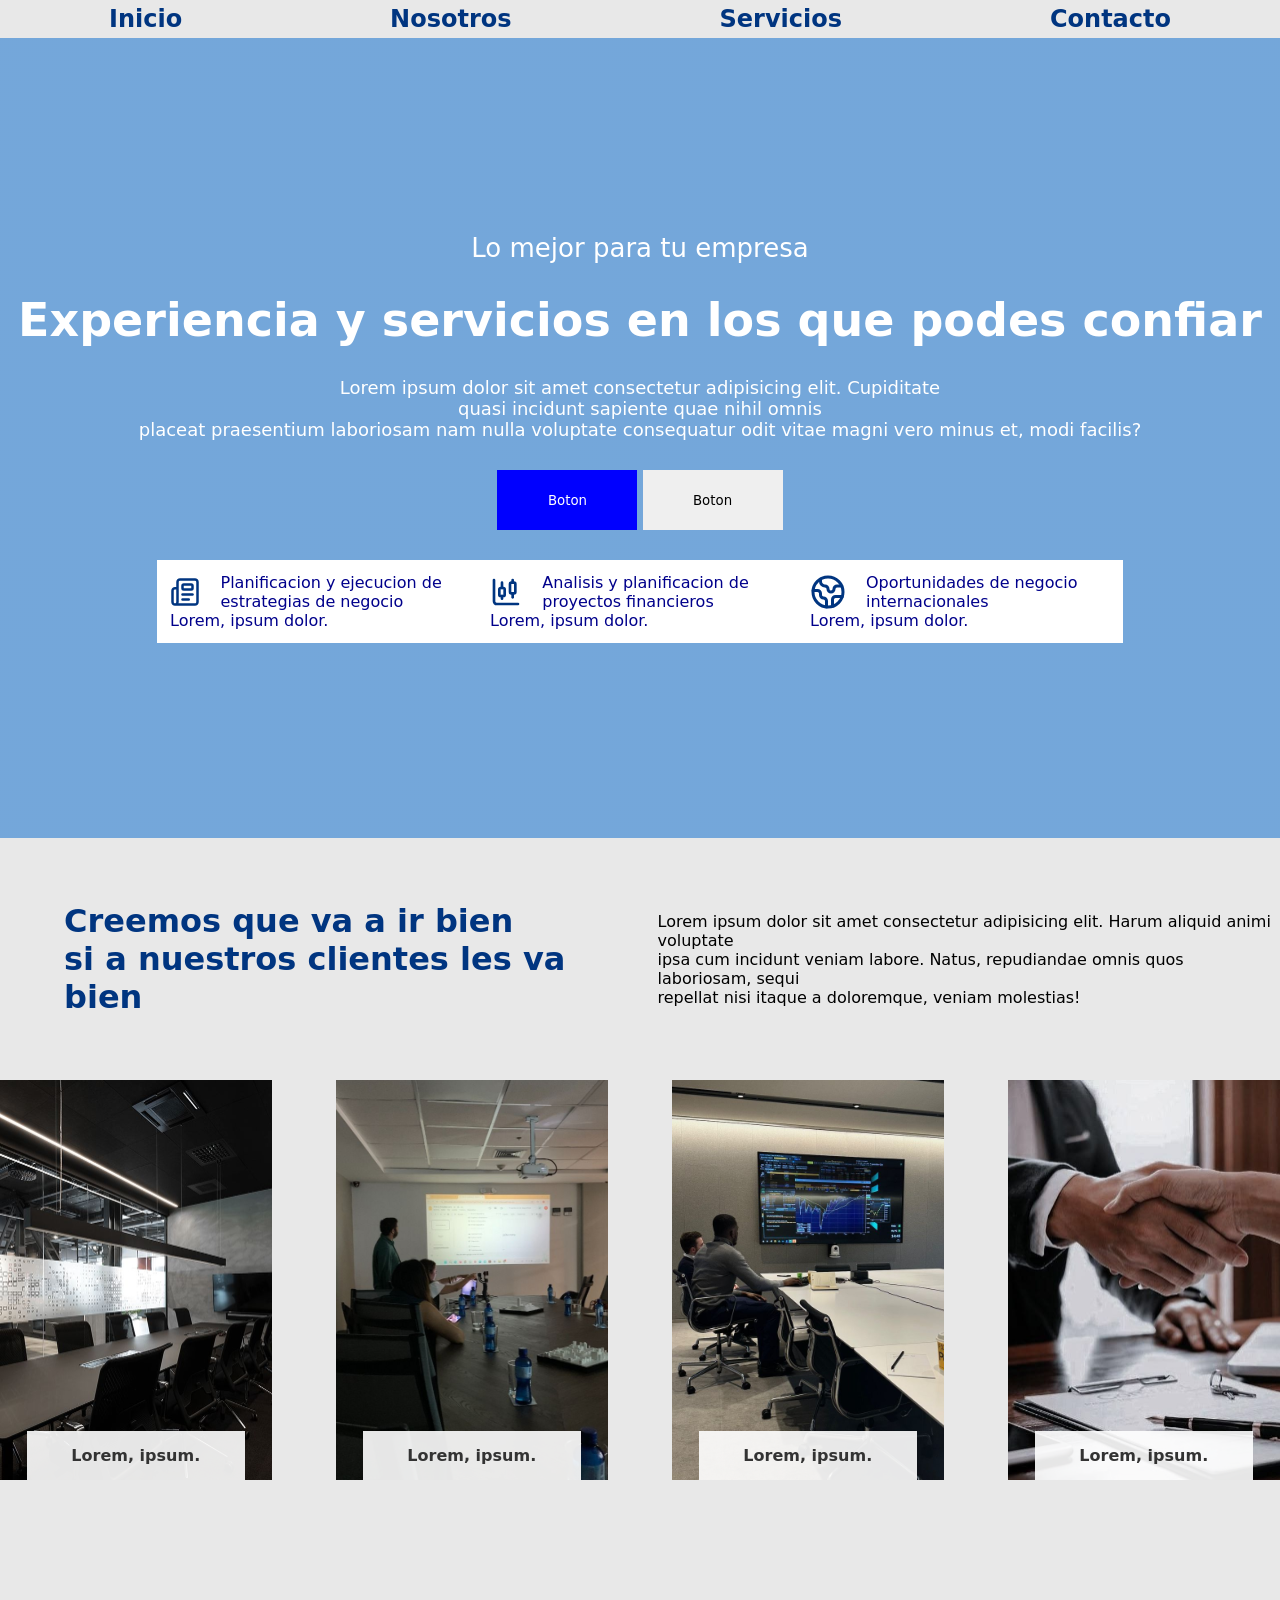
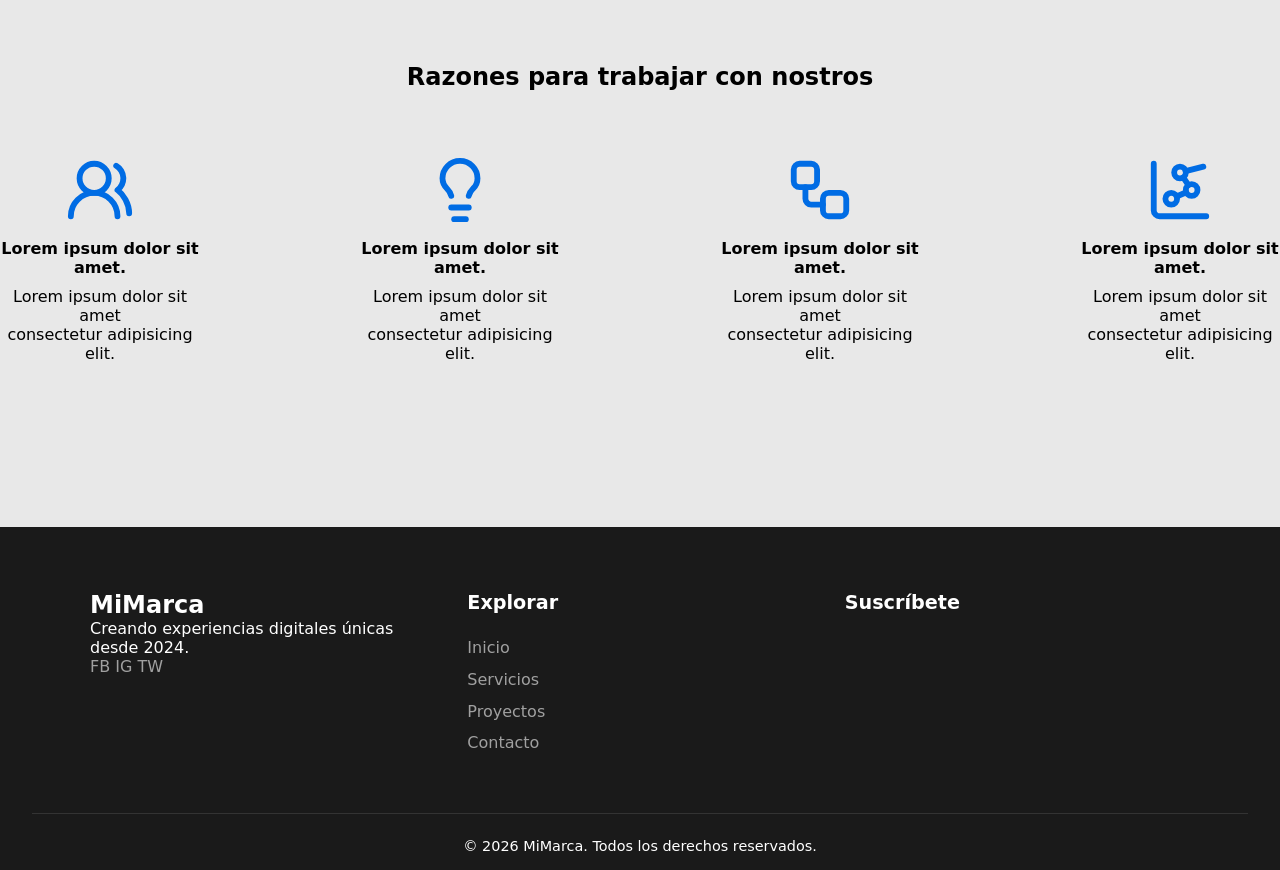
==== index.html @ fb5381f4 "first commit" ====
<!DOCTYPE html>
<html lang="en">
<head>
    <meta charset="UTF-8">
    <meta name="viewport" content="width=device-width, initial-scale=1.0">
    <title>Document</title>
    <link rel="stylesheet" href="style.css">
</head>
<body>
    <header class="header-class">
        <nav class="navbar-resto" id="idnav">
            <ul>
                <li><a href="./index.html">Inicio</a></li>
                <li><a href="./nosotros.html">Nosotros</a></li>
                <li><a href="./servicios.html">Servicios</a></li>
                <li><a href="./contacto.html">Contacto</a></li>
            </ul>
        </nav>
    </header>
    <main>
        <p class="upper-h1-text">Lo mejor para tu empresa</p>
        <h1>Experiencia y servicios en los que podes confiar</h1>
        <p class="lorem-text">Lorem ipsum dolor sit amet consectetur adipisicing elit. Cupiditate <br> quasi incidunt sapiente quae nihil omnis
            <br> placeat praesentium laboriosam nam nulla voluptate consequatur odit vitae magni vero minus et, modi facilis?</p>
        <div>
            <button class="main-button-left">Boton</button> <button class="main-button-right">Boton</button>
        </div>
        <div class="main-cards">
        <div >
            <div class="main-card"><img class="main-cards-img" src="./img/newspaper 1.svg" alt=""><p>Planificacion y ejecucion de estrategias de negocio</p></div>
            <p>Lorem, ipsum dolor.</p>
        </div>
        <div>
            <div class="main-card"><img class="main-cards-img" src="img/chart-candlestick 1.svg" alt=""><p>Analisis y planificacion de proyectos financieros</p></div>
            <p>Lorem, ipsum dolor.</p>
        </div>
        <div >
            <div class="main-card"><img class="main-cards-img" src="img/earth 1.svg" alt=""><p>Oportunidades de negocio internacionales</p></div>
            <p>Lorem, ipsum dolor.</p>
        </div>
        </div>
    </main>
    <section>
        <div class="sub-title"><h2>Creemos que va a ir bien <br>si a nuestros clientes les va bien</h2>
        <p>Lorem ipsum dolor sit amet consectetur adipisicing elit. Harum aliquid animi voluptate <br> ipsa cum incidunt veniam labore. Natus, repudiandae omnis quos laboriosam, sequi <br> repellat nisi itaque a doloremque, veniam molestias!</p></div>
        <div class="cards-business">
            <div class="card-item">
                <img src="./img/image 20.svg" alt="" >
                <p class="card-text">Lorem, ipsum.</p>
            </div>
            <div class="card-item">
                <img src="./img/image 21.svg" alt="">
                <p class="card-text">Lorem, ipsum.</p>
            </div>
            <div class="card-item">
                <img src="./img/image 22.svg" alt="" >
                <p class="card-text">Lorem, ipsum.</p>
            </div>
            <div class="card-item">
                <img src="./img/image 23.svg" alt="">
                <p class="card-text">Lorem, ipsum.</p>
            </div>
        </div>
        <button></button>
    </section>
    <section class="reason-sect">
        <h2>Razones para trabajar con nostros</h2>
        <div class="best-section">
            <div>
                <img src="/img/users-round 1.svg" alt="">
                <p class="best-text-first">Lorem ipsum dolor sit amet.</p>
                <p>Lorem ipsum dolor sit amet <br>consectetur adipisicing elit.</p>
            </div>
            <div>
                <img src="img/lightbulb 1.svg" alt="">
                <p class="best-text-first">Lorem ipsum dolor sit amet.</p>
                <p>Lorem ipsum dolor sit amet <br>consectetur adipisicing elit.</p>
            </div>
            <div>
                <img src="img/workflow 1.svg" alt="">
                <p class="best-text-first">Lorem ipsum dolor sit amet.</p>
                <p>Lorem ipsum dolor sit amet<br> consectetur adipisicing elit.</p>
            </div>
            <div>
                <img src="img/chart-network 1.svg" alt="">
                <p class="best-text-first">Lorem ipsum dolor sit amet.</p>
                <p>Lorem ipsum dolor sit amet <br>consectetur adipisicing elit.</p>
            </div>
        </div>
    </section>
    <footer class="main-footer">
  <div class="footer-container">
    
    <div class="footer-section">
      <h2 class="footer-logo">MiMarca</h2>
      <p>Creando experiencias digitales únicas desde 2024.</p>
      <div class="social-links">
        <a href="#">FB</a>
        <a href="#">IG</a>
        <a href="#">TW</a>
      </div>
    </div>

    <div class="footer-section">
      <h3>Explorar</h3>
      <ul>
        <li><a href="#">Inicio</a></li>
        <li><a href="#">Servicios</a></li>
        <li><a href="#">Proyectos</a></li>
        <li><a href="#">Contacto</a></li>
      </ul>
    </div>

    <div class="footer-section">
      <h3>Suscríbete</h3>
      <form class="newsletter-form">
      </form>
    </div>

  </div>
  
  <div class="footer-bottom">
    <p>&copy; 2026 MiMarca. Todos los derechos reservados.</p>
  </div>
</footer>
</body>
</html>
---- style.css ----
* {
    margin: 0;
    padding: 0;
    box-sizing: border-box;
    font-family: system-ui, -apple-system, BlinkMacSystemFont, 'Segoe UI', Roboto, Oxygen, Ubuntu, Cantarell, 'Open Sans', 'Helvetica Neue', sans-serif;
}

:root {
  --bg-footer: #1a1a1a;
  --text-main: #ffffff;
  --text-muted: #a0a0a0;
  --accent: #3498db;
}

body {
    margin: 0;
    padding: 0;
    background-color: #E8E8E8;
}

header {
    background-size: cover;
    background-position: center;
    background-attachment: fixed;

}


.navbar ul {
    display: flex;
    justify-content: space-around;
    gap: 10%;
    list-style: none;
    text-decoration: none;
}

.navbar ul a {
    text-decoration: none;
    color: #003580;
    font-weight: bold;
}

main {
    display: flex;
    justify-content: center;
    flex-direction: column;
    align-items: center;
    min-height: 800px;
    background-image: linear-gradient(rgba(0, 102, 204, 0.5), rgba(0, 102, 204, 0.5)), url('https://images.unsplash.com/photo-1431540015161-0bf868a2d407?fm=jpg&q=60&w=3000&auto=format&fit=crop&ixlib=rb-4.1.0&ixid=M3wxMjA3fDB8MHxzZWFyY2h8Mnx8c2FsYSUyMGRlJTIwcmV1bmlvbmVzfGVufDB8fDB8fHww');
    background-size: cover;
    background-position: center;
    background-attachment: fixed;
    color: white;
    gap: 30px;
}

.main-cards {
    display: flex;
    gap: 20px;
    background-color: white;
    color: darkblue;
    min-height: 70px;
    padding: 1%;
}

.main-card {
    display: flex;
    justify-content: center;
    align-items: center;
    max-width: 300px;
    gap: 20px;
}

.upper-h1-text {
    font-size: 26px;
}



.lorem-text {
    text-align: center;
    font-size: 18px;
}

h1 {
    font-size: 46px;
}


.main-cards-img {
    width: 50px;
}


button {
    appearance: none;
    border:none;
}

.main-button-left {
    background-color: blue;
    width: 140px;
    height: 60px;
    color: white;
}

.main-button-right {
    width: 140px;
    height: 60px;

}

.sub-title {
    display: flex;
    align-items: center;
    justify-content: center;
}

.sub-title h2 {
    font-size: 32px;
    color: #003580;
    padding: 5%;
}

.cards-business {
    display: flex;
    justify-content: center;
    gap: 5%;
}

.cards-business img {
    min-width: 300px;
    height: 400px;
}

.card-item {
    position: relative; 
    width: 300px;       
    height: 400px;      
    overflow: hidden;   
}

.card-item img {
    display: block;
    width: 100%;
    height: 100%;
    object-fit: cover; 
}


.card-text {
    position: absolute;
    bottom: 0;          
    left: 27px;
    width: 80%;        
    margin: 0;         
    padding: 15px;      
    background-color: rgba(255, 255, 255, 0.9); 
    color: #333;
    text-align: center;
    font-weight: bold;
}

.reason-sect {
    display: flex;
    flex-direction: column;
    justify-content: center;
    text-align: center;
    align-items: center;
    margin-top: 5%;
    min-height: 500px;
}

.reason-sect h2{
    align-self: center;
}

.best-section {
    display: flex;
    gap: 20%;
    justify-content: center;
    align-items: center;
    margin-top: 5%;
}

.best-section div img {
    width: 70px;
}

.best-section div {
    width: 200px;
}

.best-section div p {
    width: 200px;
    text-align: center;
    margin-top: 10px;
}

.best-text-first {
    font-weight: bold;
}



.main-footer {
  background-color: var(--bg-footer);
  color: var(--text-main);
  padding: 4rem 2rem 1rem;
  font-family: sans-serif;
  margin-top: 5%;
}

.footer-container {
  max-width: 1100px;
  margin: 0 auto;
  display: grid;
  grid-template-columns: repeat(auto-fit, minmax(200px, 1fr));
  gap: 2rem;
}

.footer-section h3 {
  margin-bottom: 1.5rem;
  font-size: 1.2rem;
}

.footer-section ul {
  list-style: none;
  padding: 0;
}

.footer-section ul li {
  margin-bottom: 0.8rem;
}

.footer-section a {
  color: var(--text-muted);
  text-decoration: none;
  transition: color 0.3s;
}

.footer-section a:hover {
  color: var(--accent);
}

.btn-reset {
  background: none;
  color: inherit;
  border: none;
  padding: 0;
  font: inherit;
  cursor: pointer;
  appearance: none;
}

.newsletter-form {
  display: flex;
  gap: 0.5rem;
}

.newsletter-form input {
  background: #2a2a2a;
  border: 1px solid #444;
  padding: 0.6rem;
  color: white;
  border-radius: 4px;
  flex-grow: 1;
}

.btn-submit {
  background-color: var(--accent);
  padding: 0.6rem 1.2rem;
  border-radius: 4px;
  font-weight: bold;
}


.footer-bottom {
  text-align: center;
  margin-top: 3rem;
  padding-top: 1.5rem;
  border-top: 1px solid #333;
  font-size: 0.9rem;
}

/* nosotros */

.header-class{
    background-image: none;
}


.navbar-resto ul{
    display: flex;
    padding: 5px;
    justify-content: space-around;
    list-style: none;
}

.navbar-resto ul li a {
    text-decoration: none;
    color: #003580;
    font-size: 24px;
    font-weight: bolder;
}

.nosotros-section {
    min-height: 700px;
    display: flex;
    justify-content: center;
    align-items: center;
    margin-top: 5%;
    gap: 5%;
}

.Nosotros-sec-main {
    display: flex;
    flex-direction: column;
    justify-content: center;
    margin-top: 3%;
    margin-left: 20%;
}

.Nosotros-sec-main h2 {
    font-size: 36px;
    color: #003580;
}

.Nosotros-sec-main h3 {
    font-size: 25px;
}

.Nosotros-sec-main p {
    margin-top: 5%;
    color: #333;
}

.nosotros-div {
    display: flex;
    flex-wrap: wrap;
    gap: 50px;
    margin-top: 5%;
}

.exito-div {
    width: 500px;
}

.business-img {
    width: 600px;
    border-radius: 10px;
}

.galery-img {
    width: 300px;
    height: 250px;
    border-radius: 10px;
}

.galery {
    display: grid;
    grid-template-columns: 1fr 1fr;
    gap: 100px;
    margin-top: 5%;
}

.galery-text {
    width: 400px;
}

.galery-text h3 {
    font-size: 25px;
}

.galery-text p {
    color: #333;
    margin-top: 3%;
}

.nosotros-title {
    font-size: 36px;
    color: #003580;
    margin-left: 20%;
}

.estrategia {
    height: 700px;
    display: flex;
    flex-direction: column;
    justify-content: center;
    align-items: center;
}

.estrategia h3 {
    font-size: 36px;
    color: #003580;
    position: relative;
    right: 250px;
}

.cards-div {
    margin-top: 3%;
    display: flex;
    gap: 5%;
    max-width: 900px;
}

.cards-div div {
    background-color: #D7D7D7;
    border-radius: 10px;
    padding: 3%;
    min-height: 200px;
}


.cards-div div p {
    margin-top: 20px;
    color: #444;
}

.graphic {
    border-radius: 100%;
    width: 300px;
    height: 300px;
    border: 10px solid #D7D7D7;
}

.graphic-section {
    display: flex;
    justify-content: center;
    align-items: center;
}

.graphic-section-div {
    display: flex;
    justify-content: center;
    align-items: center;
    gap: 5%;
    width: 900px;
}

.graphic-section-div h3 {
    margin-bottom: 5%;
    font-size: 25px;
}

.graphic-section-div div p {
    color: #444;
}

.contact-cards {
    display: grid;
    grid-template-columns: 300px 300px;
    gap: 50px 200px;
}

.card-contact  {
    border: 1px solid gray;
    border-radius: 5px;
    padding: 7%;
    max-width: fit-content;

}

.card-contact-info {
    color: #333;
    width: 40rem;
}

.card-contact-title {
    font-weight: bold;
    font-size: 24px;
    margin-bottom: 15px;
}

.contact-sec {
    min-height: 700px;
    place-content: center;
    place-items: center;
    gap: 100px;
}

.card-sup {
    display: flex;
    height: 30px;
    gap: 10px;
    margin-bottom: 10%;
}

.contact-sec h2 {
    margin-bottom: 5%;
    position: relative;
    justify-content: flex-start;
    right: 12%;
    color: #003580;
    font-size: 32px;
}
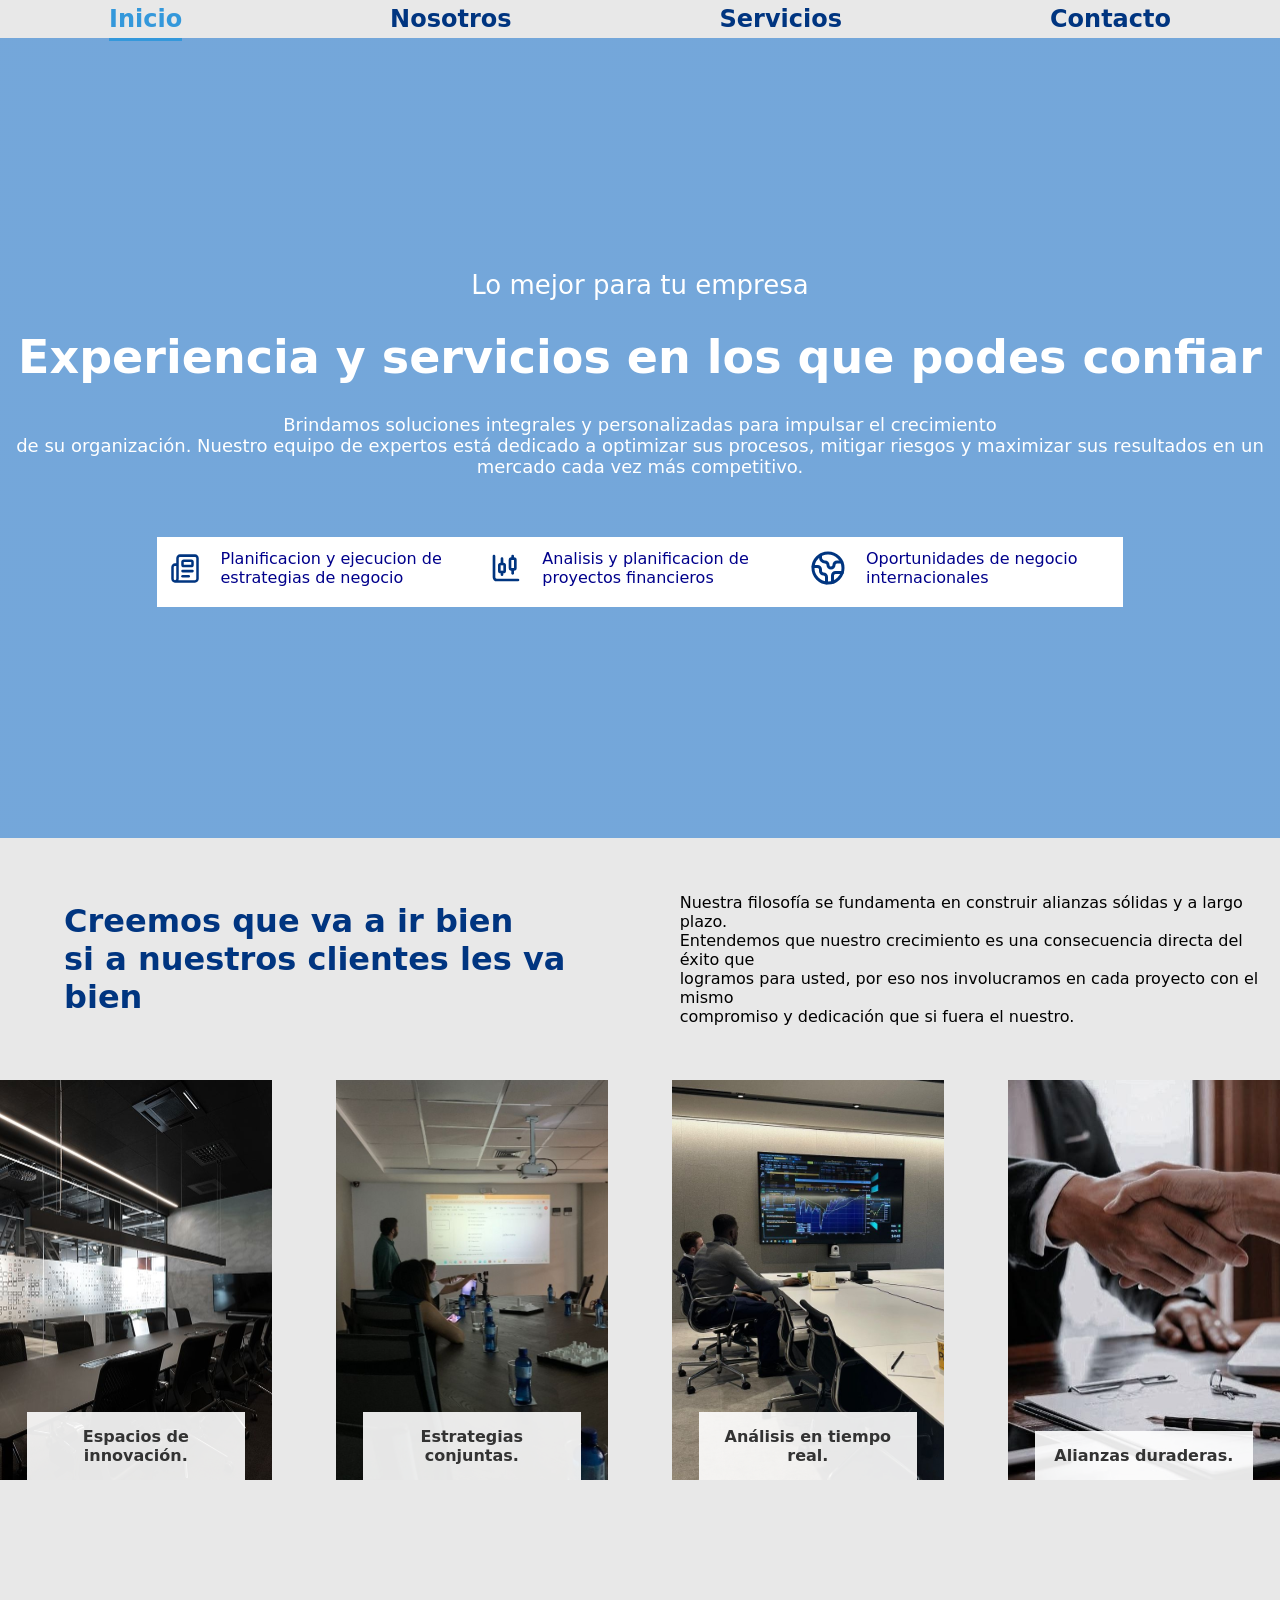
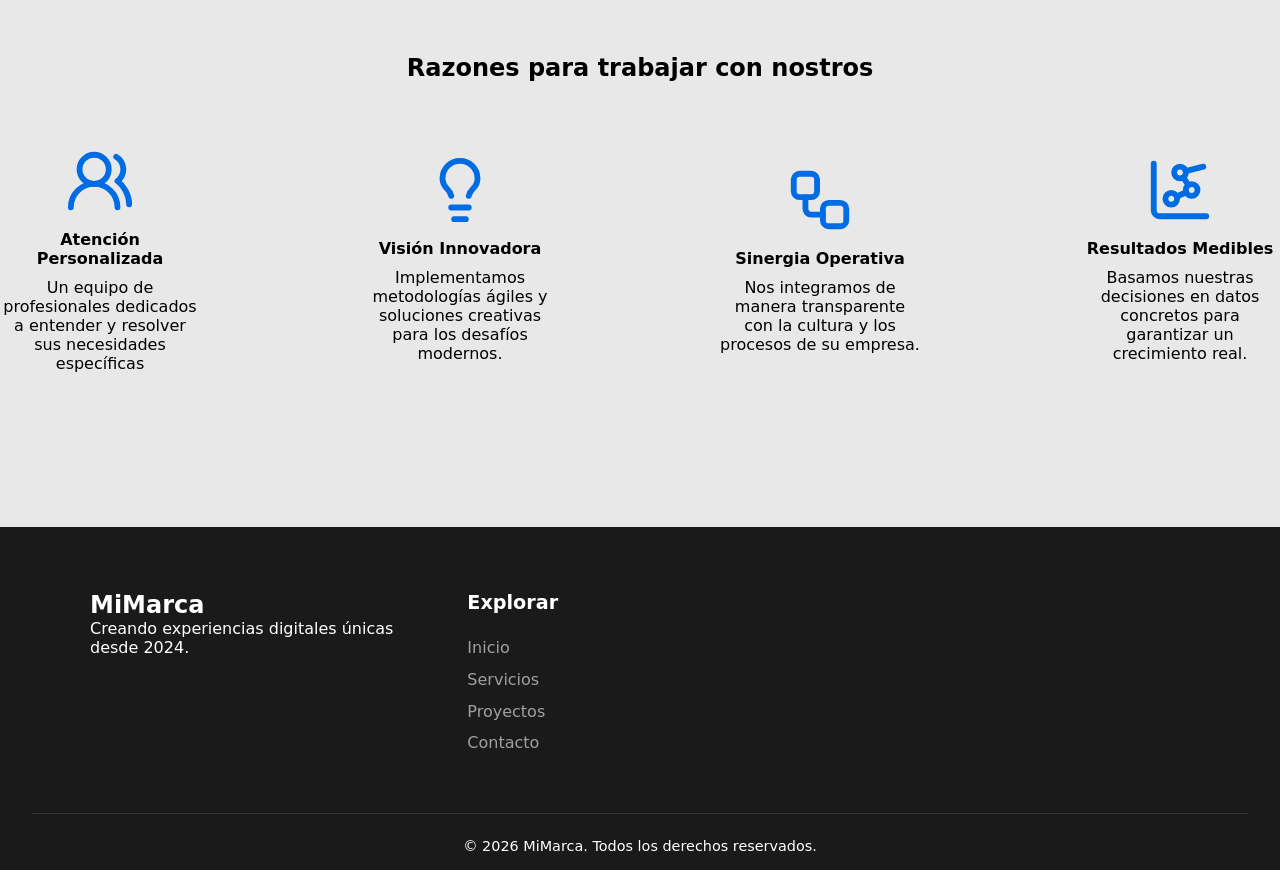
==== commit a590466c: "cambio-queries" ====
--- a/index.html
+++ b/index.html
@@ -10,7 +10,7 @@
     <header class="header-class">
         <nav class="navbar-resto" id="idnav">
             <ul>
-                <li><a href="./index.html">Inicio</a></li>
+                <li><a href="./index.html" class="activo">Inicio</a></li>
                 <li><a href="./nosotros.html">Nosotros</a></li>
                 <li><a href="./servicios.html">Servicios</a></li>
                 <li><a href="./contacto.html">Contacto</a></li>
@@ -20,45 +20,42 @@
     <main>
         <p class="upper-h1-text">Lo mejor para tu empresa</p>
         <h1>Experiencia y servicios en los que podes confiar</h1>
-        <p class="lorem-text">Lorem ipsum dolor sit amet consectetur adipisicing elit. Cupiditate <br> quasi incidunt sapiente quae nihil omnis
-            <br> placeat praesentium laboriosam nam nulla voluptate consequatur odit vitae magni vero minus et, modi facilis?</p>
+        <p class="lorem-text">Brindamos soluciones integrales y personalizadas para impulsar el crecimiento <br> de su organización. Nuestro equipo de expertos está dedicado a optimizar sus procesos, mitigar riesgos y maximizar sus resultados en un mercado cada vez más competitivo.
         <div>
-            <button class="main-button-left">Boton</button> <button class="main-button-right">Boton</button>
         </div>
         <div class="main-cards">
         <div >
             <div class="main-card"><img class="main-cards-img" src="./img/newspaper 1.svg" alt=""><p>Planificacion y ejecucion de estrategias de negocio</p></div>
-            <p>Lorem, ipsum dolor.</p>
         </div>
         <div>
             <div class="main-card"><img class="main-cards-img" src="img/chart-candlestick 1.svg" alt=""><p>Analisis y planificacion de proyectos financieros</p></div>
-            <p>Lorem, ipsum dolor.</p>
+
         </div>
         <div >
             <div class="main-card"><img class="main-cards-img" src="img/earth 1.svg" alt=""><p>Oportunidades de negocio internacionales</p></div>
-            <p>Lorem, ipsum dolor.</p>
+
         </div>
         </div>
     </main>
     <section>
         <div class="sub-title"><h2>Creemos que va a ir bien <br>si a nuestros clientes les va bien</h2>
-        <p>Lorem ipsum dolor sit amet consectetur adipisicing elit. Harum aliquid animi voluptate <br> ipsa cum incidunt veniam labore. Natus, repudiandae omnis quos laboriosam, sequi <br> repellat nisi itaque a doloremque, veniam molestias!</p></div>
+        <p>Nuestra filosofía se fundamenta en construir alianzas sólidas y a largo plazo. <br>Entendemos que nuestro crecimiento es una consecuencia directa del éxito que <br>logramos para usted, por eso nos involucramos en cada proyecto con el mismo <br>compromiso y dedicación que si fuera el nuestro.</p></div>
         <div class="cards-business">
             <div class="card-item">
                 <img src="./img/image 20.svg" alt="" >
-                <p class="card-text">Lorem, ipsum.</p>
+                <p class="card-text">Espacios de innovación.</p>
             </div>
             <div class="card-item">
                 <img src="./img/image 21.svg" alt="">
-                <p class="card-text">Lorem, ipsum.</p>
+                <p class="card-text">Estrategias conjuntas.</p>
             </div>
             <div class="card-item">
                 <img src="./img/image 22.svg" alt="" >
-                <p class="card-text">Lorem, ipsum.</p>
+                <p class="card-text">Análisis en tiempo real.</p>
             </div>
             <div class="card-item">
                 <img src="./img/image 23.svg" alt="">
-                <p class="card-text">Lorem, ipsum.</p>
+                <p class="card-text">Alianzas duraderas.</p>
             </div>
         </div>
         <button></button>
@@ -68,23 +65,23 @@
         <div class="best-section">
             <div>
                 <img src="/img/users-round 1.svg" alt="">
-                <p class="best-text-first">Lorem ipsum dolor sit amet.</p>
-                <p>Lorem ipsum dolor sit amet <br>consectetur adipisicing elit.</p>
+                <p class="best-text-first">Atención Personalizada</p>
+                <p>Un equipo de profesionales dedicados a entender y resolver sus necesidades específicas</p>
             </div>
             <div>
                 <img src="img/lightbulb 1.svg" alt="">
-                <p class="best-text-first">Lorem ipsum dolor sit amet.</p>
-                <p>Lorem ipsum dolor sit amet <br>consectetur adipisicing elit.</p>
+                <p class="best-text-first">Visión Innovadora</p>
+                <p>Implementamos metodologías ágiles y soluciones creativas para los desafíos modernos.</p>
             </div>
             <div>
                 <img src="img/workflow 1.svg" alt="">
-                <p class="best-text-first">Lorem ipsum dolor sit amet.</p>
-                <p>Lorem ipsum dolor sit amet<br> consectetur adipisicing elit.</p>
+                <p class="best-text-first">Sinergia Operativa</p>
+                <p>Nos integramos de manera transparente con la cultura y los procesos de su empresa.</p>
             </div>
             <div>
                 <img src="img/chart-network 1.svg" alt="">
-                <p class="best-text-first">Lorem ipsum dolor sit amet.</p>
-                <p>Lorem ipsum dolor sit amet <br>consectetur adipisicing elit.</p>
+                <p class="best-text-first">Resultados Medibles</p>
+                <p>Basamos nuestras decisiones en datos concretos para garantizar un crecimiento real.</p>
             </div>
         </div>
     </section>
@@ -94,25 +91,19 @@
     <div class="footer-section">
       <h2 class="footer-logo">MiMarca</h2>
       <p>Creando experiencias digitales únicas desde 2024.</p>
-      <div class="social-links">
-        <a href="#">FB</a>
-        <a href="#">IG</a>
-        <a href="#">TW</a>
-      </div>
     </div>
 
     <div class="footer-section">
       <h3>Explorar</h3>
       <ul>
-        <li><a href="#">Inicio</a></li>
-        <li><a href="#">Servicios</a></li>
-        <li><a href="#">Proyectos</a></li>
-        <li><a href="#">Contacto</a></li>
+        <li><a href="./index.html">Inicio</a></li>
+        <li><a href="./servicios.html">Servicios</a></li>
+        <li><a href="./proyectos.html">Proyectos</a></li>
+        <li><a href="./contacto.html">Contacto</a></li>
       </ul>
     </div>
 
     <div class="footer-section">
-      <h3>Suscríbete</h3>
       <form class="newsletter-form">
       </form>
     </div>
--- a/style.css
+++ b/style.css
@@ -38,6 +38,10 @@
     text-decoration: none;
     color: #003580;
     font-weight: bold;
+}
+
+.navbar ul a:hover {
+    color: var(--accent);
 }
 
 main {
@@ -304,6 +308,16 @@
     font-weight: bolder;
 }
 
+.navbar-resto ul li a:hover {
+    color: #3498db;
+}
+
+.navbar-resto ul li a.activo {
+    color: #3498db; /* Puede ser el mismo color del hover */
+    border-bottom: 3px solid #3498db; /* Un subrayado sutil inferior queda muy profesional */
+    padding-bottom: 5px; /* Le da un poco de aire al borde para que no pegue con el texto */
+}
+
 .nosotros-section {
     min-height: 700px;
     display: flex;
@@ -452,13 +466,14 @@
     display: grid;
     grid-template-columns: 300px 300px;
     gap: 50px 200px;
+
 }
 
 .card-contact  {
     border: 1px solid gray;
     border-radius: 5px;
     padding: 7%;
-    max-width: fit-content;
+    min-width: 400px;
 
 }
 
@@ -475,9 +490,11 @@
 
 .contact-sec {
     min-height: 700px;
-    place-content: center;
-    place-items: center;
     gap: 100px;
+    display: flex;
+        justify-content: center;
+        align-items: center;
+        flex-direction: column;
 }
 
 .card-sup {
@@ -488,10 +505,195 @@
 }
 
 .contact-sec h2 {
-    margin-bottom: 5%;
+
     position: relative;
     justify-content: flex-start;
     right: 12%;
     color: #003580;
     font-size: 32px;
+}
+
+
+@media screen and (max-width: 576px) {
+    main {
+        display: flex;
+        justify-content: center;
+        text-align: center;
+        max-width: 576px;
+    }
+
+    .main-cards {
+        flex-direction: column;
+        align-items: center;
+        gap: 30px;
+    }
+
+  .sub-title {
+    flex-direction: column;
+    padding: 10%;
+  }
+  
+  .cards-business {
+    flex-direction: column;
+    align-items: center;
+    gap: 30px;
+  }
+
+  .reason-sect {
+    padding: 10%;
+  }
+
+  .best-section {
+    padding: 10%;
+    flex-direction: column;
+  }
+
+  /* nosotros */
+    .nosotros-section {
+        flex-direction: column;
+        padding: 10%;
+    }
+
+    .Nosotros-sec-main {
+        margin-left: 0;
+        padding: 10%;
+    }
+
+    .business-img {
+        width: 100%;
+    }
+
+    .galery {
+        grid-template-columns: 1fr;
+        margin: 0;
+        justify-items: center;
+    }
+
+    .galery-text {
+        width: 100%;
+        text-align: center;
+        margin-top: 5%;
+    }
+
+    .estrategia h3 {
+        position: relative;
+        right: 0;
+        text-align: center;
+        padding: 5%;
+    }
+
+    .cards-div {
+        flex-direction: column;
+        align-items: center;
+        padding: 10%;
+    }
+
+    .graphic-section-div {
+        flex-direction: column;
+        align-items: center;
+        padding: 10%;
+        gap: 50px;
+    }
+
+    .contact-cards {
+        grid-template-columns: 1fr;
+        justify-items: center;
+        padding: 10%;
+    }
+
+    .card-contact {
+        width: 100%;
+    }
+
+    .contact-sec h2 {
+        position: relative;
+        right: 0;
+        text-align: center;
+        padding: 5%;
+    }
+
+    .contact-sec {
+        padding: 10%;
+        gap: 0px;
+    }
+}
+
+@media screen and (min-width: 577px) and (max-width: 1024px) {
+    main {
+        display: flex;
+        justify-content: center;
+        text-align: center;
+        max-width: 1024px;
+    }
+
+    .cards-business {
+        flex-direction: column;
+        align-items: center;
+        gap: 30px;
+    }
+
+    .best-section {
+        flex-wrap: wrap;
+        align-items: center;
+        gap: 30px;
+    }
+
+    .Nosotros-sec-main {
+        margin-left: 0;
+        padding: 10%;
+    }
+
+    .business-img {
+        width: 100%;
+    }
+
+    .galery {
+        display: flex;
+        flex-wrap: wrap;
+        justify-content: center;;
+    }
+
+    .galery-text {
+        width: 100%;
+        text-align: center;
+        margin-top: 5%;
+    }
+
+    .nosotros-section {
+        padding: 10%;
+        display: flex;
+        flex-wrap: wrap;
+    }
+
+    .estrategia h3 {
+        position: relative;
+        right: 0;
+        text-align: center;
+        padding: 5%;
+    }
+
+    .contact-cards {
+        display: flex;
+        flex-direction: column;
+        align-items: center;
+        gap: 30px;
+        width: fit-content;
+        padding: 10%;
+    }
+
+    .card-contact {
+        width: 100%;
+    }
+
+    .contact-sec h2 {
+        position: relative;
+        right: 0;
+        text-align: center;
+        padding: 5%;
+    }
+
+    .contact-sec {
+        padding: 10%;
+        gap: 0px;
+    }
 }
